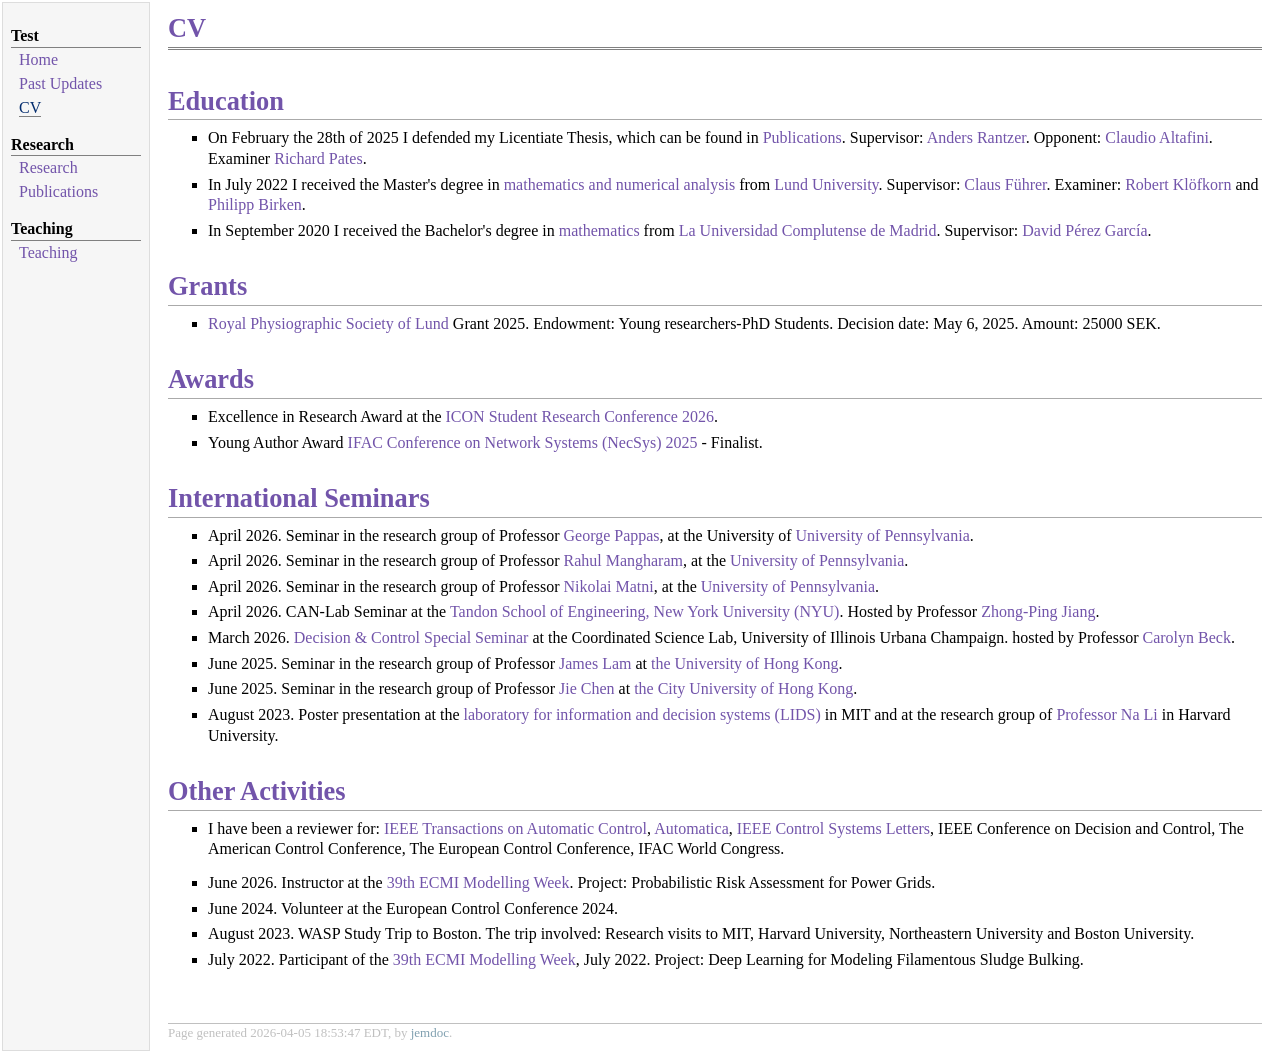
==== CV.html @ 325a510e "title fix" ====
<!DOCTYPE html PUBLIC "-//W3C//DTD XHTML 1.1//EN"
  "http://www.w3.org/TR/xhtml11/DTD/xhtml11.dtd">
<html xmlns="http://www.w3.org/1999/xhtml" xml:lang="en">
<head>
<meta name="generator" content="jemdoc, see http://jemdoc.jaboc.net/" />
<meta http-equiv="Content-Type" content="text/html;charset=utf-8" />
<link rel="stylesheet" href="jemdoc.css" type="text/css" />
<title>Alba Gurpegui - Academic Webpage</title>
</head>
<body>
<table summary="Table for page layout." id="tlayout">
<tr valign="top">
<td id="layout-menu">
<div class="menu-category">Test</div>
<div class="menu-item"><a href="/index.html">Home</a></div>
<div class="menu-item"><a href="/pastupdates.html">Past&nbsp;Updates</a></div>
<div class="menu-item"><a href="/CV.html" class="current">CV</a></div>
<div class="menu-category">Research</div>
<div class="menu-item"><a href="/research.html">Research</a></div>
<div class="menu-item"><a href="/publications.html">Publications</a></div>
<div class="menu-category">Teaching</div>
<div class="menu-item"><a href="/teaching.html">Teaching</a></div>
</td>
<td id="layout-content">
<div id="toptitle">
<h1>CV </h1>
</div>
<h1>Education</h1>
<ul>
<li><p>On February the 28th of 2025 I defended my Licentiate Thesis, which can be found in <a href="\publications.html">Publications</a>. 
Supervisor: <a href="https://www.control.lth.se/personnel/personnel/anders-rantzer/">Anders Rantzer</a>. Opponent: <a href="https://liu.se/en/employee/claal20">Claudio Altafini</a>. Examiner <a href="https://portal.research.lu.se/en/persons/richard-pates/">Richard Pates</a>.</p>
</li>
<li><p>In July 2022 I received the Master's degree in <a href="https://www.maths.lu.se/english/education/mathematics-masters-programme/">mathematics and numerical analysis</a> from <a href="https://www.lunduniversity.lu.se">Lund University</a>. 
Supervisor: <a href="https://www.maths.lu.se/english/research/staff/claus-fuhrer/">Claus Führer</a>. Examiner: <a href="https://portal.research.lu.se/en/persons/robert-kloefkorn/">Robert Klöfkorn</a> and <a href="https://www.maths.lu.se/english/research/staff/philipp-birken/">Philipp Birken</a>.</p>
</li>
<li><p>In September 2020 I received the Bachelor's degree in <a href="https://matematicas.ucm.es/estudios/grado-matematicas-plan">mathematics</a> from <a href="https://matematicas.ucm.es">La Universidad Complutense de Madrid</a>. Supervisor: <a href="https://www.ucm.es/mathqi/david-perez-garcia">David Pérez García</a>.</p>
</li>
</ul>
<h1>Grants</h1>
<ul>
<li><p><a href="https://www.fysiografen.se/en/">Royal Physiographic Society of Lund</a> Grant 2025. Endowment: Young researchers-PhD Students. Decision date: May 6, 2025. Amount: 25000 SEK.</p>
</li>
</ul>
<h1>Awards </h1>
<ul>
<li><p>Excellence in Research Award at the <a href="https://purdue-icon-src.github.io/index.html">ICON Student Research Conference 2026</a>.</p>
</li>
<li><p>Young Author Award <a href="https://necsys25.org">IFAC Conference on Network Systems (NecSys) 2025</a> - Finalist. </p>
</li>
</ul>
<h1>International Seminars</h1>
<ul>
<li><p>April 2026. Seminar in the research group of Professor <a href="https://www.georgejpappas.org">George Pappas</a>, at the University of <a href="https://www.upenn.edu">University of Pennsylvania</a>. </p>
</li>
<li><p>April 2026. Seminar in the research group of Professor <a href="https://directory.seas.upenn.edu/rahul-mangharam/">Rahul Mangharam</a>, at the <a href="https://www.upenn.edu">University of Pennsylvania</a>. </p>
</li>
<li><p>April 2026. Seminar in the research group of Professor <a href="https://nikolaimatni.github.io">Nikolai Matni</a>, at the <a href="https://www.upenn.edu">University of Pennsylvania</a>. </p>
</li>
<li><p>April 2026. CAN-Lab Seminar at the <a href="https://engineering.nyu.edu">Tandon School of Engineering, New York University (NYU)</a>. Hosted by Professor <a href="https://engineering.nyu.edu/faculty/zhong-ping-jiang">Zhong-Ping Jiang</a>.</p>
</li>
<li><p>March 2026. <a href="https://calendars.illinois.edu/detail/6991/33548097">Decision &amp; Control Special Seminar</a> at the Coordinated Science Lab, University of Illinois Urbana Champaign. 
hosted by Professor <a href="https://ise.illinois.edu/directory/profile/beck3">Carolyn Beck</a>.</p>
</li>
<li><p>June 2025. Seminar in the research group of Professor <a href="https://meweb.hku.hk/jlam/">James Lam</a> at <a href="https://www.hku.hk">the University of Hong Kong</a>. </p>
</li>
<li><p>June 2025. Seminar in the research group of Professor <a href="https://www.ee.cityu.edu.hk/~jchen/Biography.html">Jie Chen</a> at <a href="https://www.cityu.edu.hk">the City University of Hong Kong</a>.</p>
</li>
<li><p>August 2023. Poster presentation at the <a href="https://lids.mit.edu">laboratory for information and decision systems (LIDS)</a> in MIT and at the research group of <a href="https://nali.seas.harvard.edu">Professor Na Li</a> in Harvard University.</p>
</li>
</ul>
<h1>Other Activities</h1>
<ul>
<li><p>I have been a reviewer for: <a href="https://www.ieeecss.org/publication/transactions-automatic-control">IEEE Transactions on Automatic Control</a>, <a href="https://www.sciencedirect.com/journal/automatica">Automatica</a>,
<a href="https://www.ieeecss.org/publication/ieee-control-systems-letters">IEEE Control Systems Letters</a>, IEEE Conference on Decision and Control,
The American Control Conference, The European Control Conference, IFAC World Congress.</p>
</li>
</ul>
<ul>
<li><p>June 2026. Instructor at the <a href="https://sites.google.com/view/ecmimw2026/home">39th ECMI Modelling Week</a>. Project: Probabilistic Risk Assessment for Power Grids.</p>
</li>
<li><p>June 2024. Volunteer at the European Control Conference 2024.</p>
</li>
<li><p>August 2023. WASP Study Trip to Boston. The trip involved: Research visits to MIT, Harvard University, Northeastern University and Boston University.</p>
</li>
<li><p>July 2022. Participant of the <a href="https://ecmimw2022.di.univr.it">39th ECMI Modelling Week</a>, July 2022. Project: Deep Learning for Modeling Filamentous Sludge Bulking.</p>
</li>
</ul>
<div id="footer">
<div id="footer-text">
Page generated 2026-04-05 18:53:47 EDT, by <a href="http://jemdoc.jaboc.net/">jemdoc</a>.
</div>
</div>
</td>
</tr>
</table>
<!-- This script will be injected in the pages of the site to collect visiting info fpr Google analytics.-->
<!-- Use your GoogleAnalytics ID, update the following code and the MY_ID with yours (used two times.)  -->
<script async src="https://www.googletagmanager.com/gtag/js?id=MY_ID"></script>
<script>
  window.dataLayer = window.dataLayer || [];
  function gtag(){dataLayer.push(arguments);}
  gtag('js', new Date());
  gtag('config', 'MY_ID');
</script>
</body>
</html>
---- jemdoc.css ----
/* Css for the TABLE in research page */
#TABLE_HOME_HEAD {
	border-width: 0px;
	border-style: none;
	width: 100%;
}

#TABLE_HOME_HEAD td { 
	border-width: 0px;
	padding-left: 0px;
	border-style: none;	
	text-align: left;
	vertical-align: top;
	width: 100%;
}

#TABLE_HOME_HEAD tbody tr td:nth-child(1) {
	width: 100%;
}
/* Specific css for tables in members page */
#TABLE_MEMBERS {
	border-color: gray;
	border-width: 1px;
}

#TABLE_MEMBERS tr.r1 { 
	font-weight: bold; 
	background-color: #cfb0ff;
}
#TABLE_MEMBERS td { 
    text-align: left;
}

#TABLE_MEMBERS tbody tr td:nth-child(1) {
	width: 15em;
	min-width: 15em;
	max-width: 15em;
	word-break: break-all;
}

#TABLE_MEMBERS tbody tr td:nth-child(2) {
	width:14em;
	min-width: 14em;
	max-width: 14em;
	word-break: break-all;
}

#TABLE_MEMBERS tbody tr td:nth-child(3) {
	min-width: 8em;
	word-break: break-all;
	/*font-family: 'Times New Roman', Times, serif;*/
}


/* Css for the TABLE in contacts page */
#TABLE_CONTACTS {
	border-width: 0px;
	border-style: none;
}

#TABLE_CONTACTS td { 
	border-width: 0px;
	border-style: none;	
	text-align: left;
	vertical-align: top;
}

/* Css for the TABLE in research page */
#TABLE_RESEARCH {
	border-width: 0px;
	border-style: none;
}

#TABLE_RESEARCH td { 
	border-width: 0px;
	border-style: none;	
	text-align: justify;
	vertical-align: top;
}

#TABLE_RESEARCH tbody tr td:nth-child(1) {
	width: 100%;
}

/* Css for the popup in news page */
.popup {
	position: absolute;
	width: 50%;
	height: 20%;
	z-index: 15;
	top: 25%;
	left: 25%;
	background: transparent;
  }
  
  /* The actual popup */
  .popup .popuptext {
	visibility: hidden;
	background-color: #555;
	color: #fff;
	text-align: left;
	border-radius: 4px;
	padding: 8px 8px;
	z-index: 1;
  }
  
  /* Popup arrow */
  .popup .popuptext::after {
	position: absolute;
	border-width: 5px;
	border-style: solid;
  }
  
  /* Toggle this class - hide and show the popup */
  .popup .show {
	visibility: visible;
	-webkit-animation: fadeIn 1s;
	animation: fadeIn 1s;
  }
  
  /* Add animation (fade in the popup) */
  @-webkit-keyframes fadeIn {
	from {opacity: 0;} 
	to {opacity: 1;}
  }
  
  @keyframes fadeIn {
	from {opacity: 0;}
	to {opacity:1 ;}
  }


/* Default css file for jemdoc. */
table#tlayout {
    border: none;
    border-collapse: separate;
	background: white;
	width: 100%;
}

body {
	background: white;
	font-family: Georgia, serif;
	padding-bottom: 8px;
	margin: 0;
}

#layout-menu {
	background: #f6f6f6;
	border: 1px solid #dddddd;
	padding-top: 0.5em;
	padding-left: 8px;
	padding-right: 8px;
	font-size: 1.0em;
	width: 130px;
	white-space: nowrap;
    text-align: left;
    vertical-align: top;
}

#layout-menu td {
	background: #f4f4f4;
    vertical-align: top;
}

#layout-content {
	padding-top: 0.0em;
	padding-left: 1.0em;
	padding-right: 1.0em;
    border: none;
    background: white;
    text-align: left;
    vertical-align: top;
}

#layout-menu a {
	line-height: 1.5em;
	margin-left: 0.5em;
}

tt {
    background: #ffffdd;
}

pre, tt {
	font-size: 90%;
	font-family: monaco, monospace;
}

a, a > tt {
	/* color: #224b8d; */
	color: #7254aa;
	text-decoration: none;
}

a:hover {
	border-bottom: 1px gray dotted;
}

#layout-menu a.current:link, #layout-menu a.current:visited {
	color: #022b6d;
	border-bottom: 1px gray solid;
}
#layout-menu a:link, #layout-menu a:visited, #layout-menu a:hover {
	/* color: #527bbd; */
	color: #7254aa;
	text-decoration: none;
}
#layout-menu a:hover {
	text-decoration: none;
}

div.menu-category {
	border-bottom: 1px solid gray;
	margin-top: 0.8em;
	padding-top: 0.2em;
	padding-bottom: 0.1em;
	font-weight: bold;
}

div.menu-item {
	padding-left: 16px;
	text-indent: -16px;
}

div#toptitle {
	padding-bottom: 0.2em;
	margin-bottom: 1.5em;
	border-bottom: 3px double gray;
}

/* Reduce space if we begin the page with a title. */
div#toptitle + h2, div#toptitle + h3 {
	margin-top: -0.7em;
}

div#subtitle {
	margin-top: 0.0em;
	margin-bottom: 0.0em;
	padding-top: 0em;
	padding-bottom: 0.1em;
}

em {
	font-style: italic;
}

strong {
	font-weight: bold;
}


h1, h2, h3 {
	/* color: #527bbd; */
	color: #7254aa;
	margin-top: 0.7em;
	margin-bottom: 0.3em;
	padding-bottom: 0.2em;
	line-height: 1.0;
	padding-top: 0.5em;
	border-bottom: 1px solid #aaaaaa;
}

h1 {
	font-size: 165%;
}

h2 {
	padding-top: 0.8em;
	font-size: 125%;
}

h2 + h3 {
    padding-top: 0.2em;
}

h3 {
	font-size: 110%;
	border-bottom: none;
}

p {
	margin-top: 0.0em;
	margin-bottom: 0.8em;
	padding: 0;
	line-height: 1.3;
}

pre {
	padding: 0;
	margin: 0;
}

div#footer {
	font-size: small;
	border-top: 1px solid #c0c0c0;
	padding-top: 0.1em;
	margin-top: 4.0em;
	color: #c0c0c0;
}

div#footer a {
	color: #80a0b0;
}

div#footer-text {
	float: left;
	padding-bottom: 8px;
}

ul, ol, dl {
	margin-top: 0.2em;
	padding-top: 0;
	margin-bottom: 0.8em;
}

dt {
	margin-top: 0.5em;
	margin-bottom: 0;
}

dl {
	margin-left: 20px;
}

dd {
	color: #222222;
}

dd > *:first-child {
	margin-top: 0;
}

ul {
	list-style-position: outside;
	list-style-type: square;
}

p + ul, p + ol {
	margin-top: -0.5em;
}

li ul, li ol {
	margin-top: -0.3em;
}

ol {
	list-style-position: outside;
	list-style-type: decimal;
}

li p, dd p {
	margin-bottom: 0.3em;
}


ol ol {
	list-style-type: lower-alpha;
}

ol ol ol {
	list-style-type: lower-roman;
}

p + div.codeblock {
	margin-top: -0.6em;
}

div.codeblock, div.infoblock {
	margin-right: 0%;
	margin-top: 1.2em;
	margin-bottom: 1.3em;
}

div.blocktitle {
	font-weight: bold;
	color: #cd7b62;
	margin-top: 1.2em;
	margin-bottom: 0.1em;
}

div.blockcontent {
	border: 1px solid silver;
	padding: 0.3em 0.5em;
}

div.infoblock > div.blockcontent {
	background: #ffffee;
}

div.blockcontent p + ul, div.blockcontent p + ol {
	margin-top: 0.4em;
}

div.infoblock p {
	margin-bottom: 0em;
}

div.infoblock li p, div.infoblock dd p {
	margin-bottom: 0.5em;
}

div.infoblock p + p {
	margin-top: 0.8em;
}

div.codeblock > div.blockcontent {
	background: #f6f6f6;
}

span.pycommand {
	color: #000070;
}

span.statement {
	color: #008800;
}
span.builtin {
	color: #000088;
}
span.special {
	color: #990000;
}
span.operator {
	color: #880000;
}
span.error {
	color: #aa0000;
}
span.comment, span.comment > *, span.string, span.string > * {
	color: #606060;
}

@media print {
	#layout-menu { display: none; }
}

#fwtitle {
	margin: 2px;
}

#fwtitle #toptitle {
	padding-left: 0.5em;
	margin-bottom: 0.5em;
}

#layout-content h1:first-child, #layout-content h2:first-child, #layout-content h3:first-child {
	margin-top: -0.7em;
}

div#toptitle h1, #layout-content div#toptitle h1 {
	margin-bottom: 0.0em;
	padding-bottom: 0.1em;
	padding-top: 0;
	margin-top: 0.5em;
	border-bottom: none;
}

img.eq {
	padding: 0;
	padding-left: 0.1em;
	padding-right: 0.1em;
	margin: 0;
}

img.eqwl {
	padding-left: 2em;
	padding-top: 0.6em;
	padding-bottom: 0.2em;
	margin: 0;
}

table {
    border: 2px solid black;
    border-collapse: collapse;
}

td {
    padding: 2px;
    padding-left: 0.5em;
    padding-right: 0.5em;
    text-align: center;
    border: 1px solid gray;
}

table + table {
    margin-top: 1em;
}

tr.heading {
    font-weight: bold;
    border-bottom: 2px solid black;
}

img {
    border: none;
}

table.imgtable, table.imgtable td {
    border: none;
    text-align: left;
}

/* extra y MK */

.pointer {cursor: pointer;}
.float {float: left;}
.padright10px {padding-right: 10px;}
.center {
	display: block;
	margin-left: auto;
	margin-right: auto;
  }
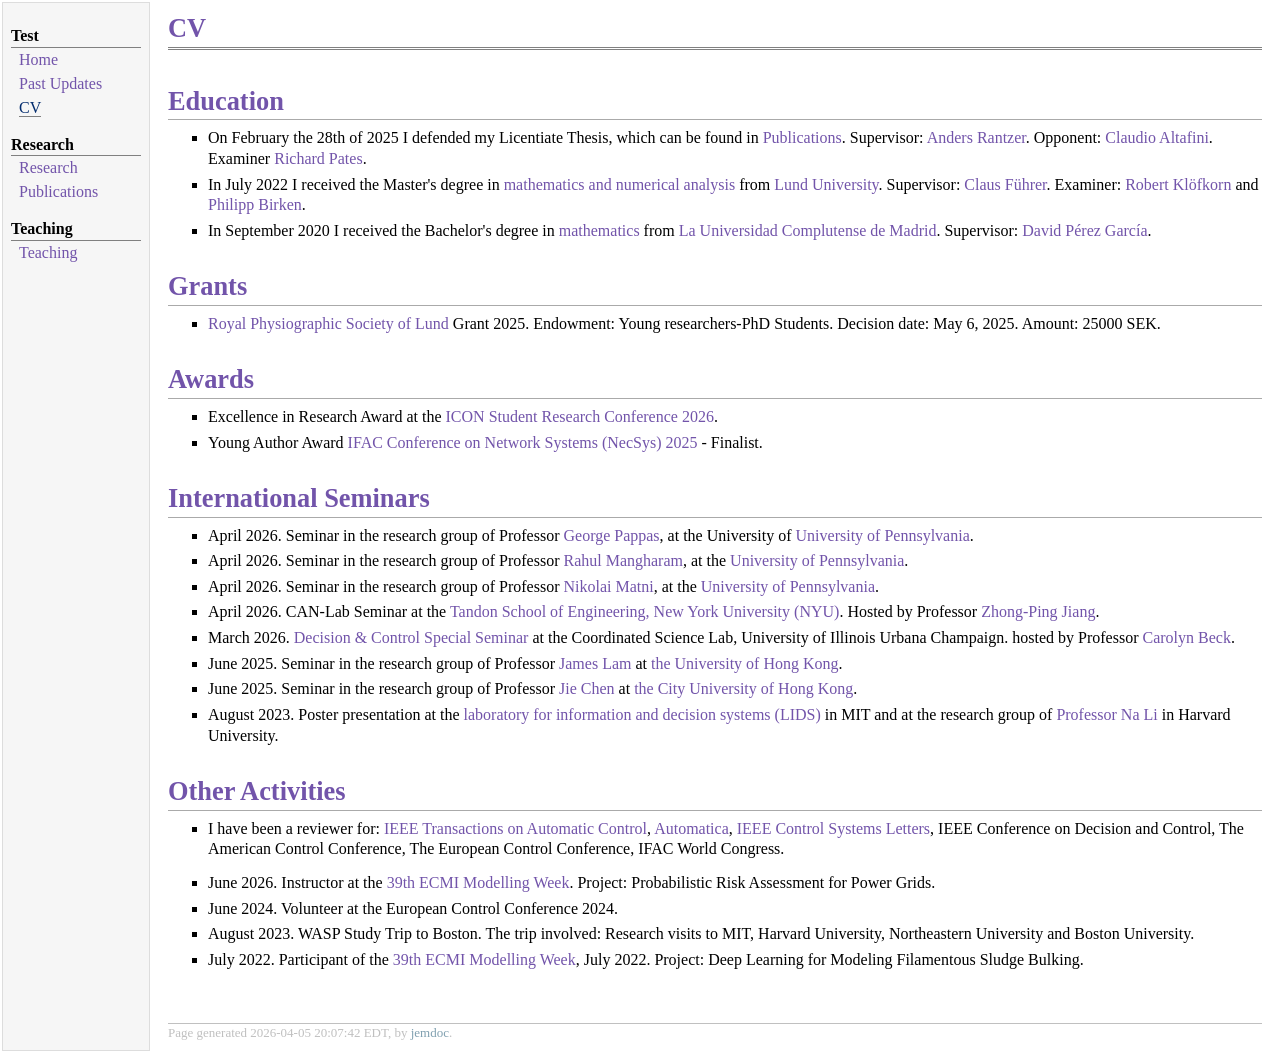
==== commit b277b1ef: "changes pic 1" ====
--- a/CV.html
+++ b/CV.html
@@ -112,7 +112,7 @@
 </ul>
 <div id="footer">
 <div id="footer-text">
-Page generated 2026-04-05 18:53:47 EDT, by <a href="http://jemdoc.jaboc.net/">jemdoc</a>.
+Page generated 2026-04-05 20:07:42 EDT, by <a href="http://jemdoc.jaboc.net/">jemdoc</a>.
 </div>
 </div>
 </td>
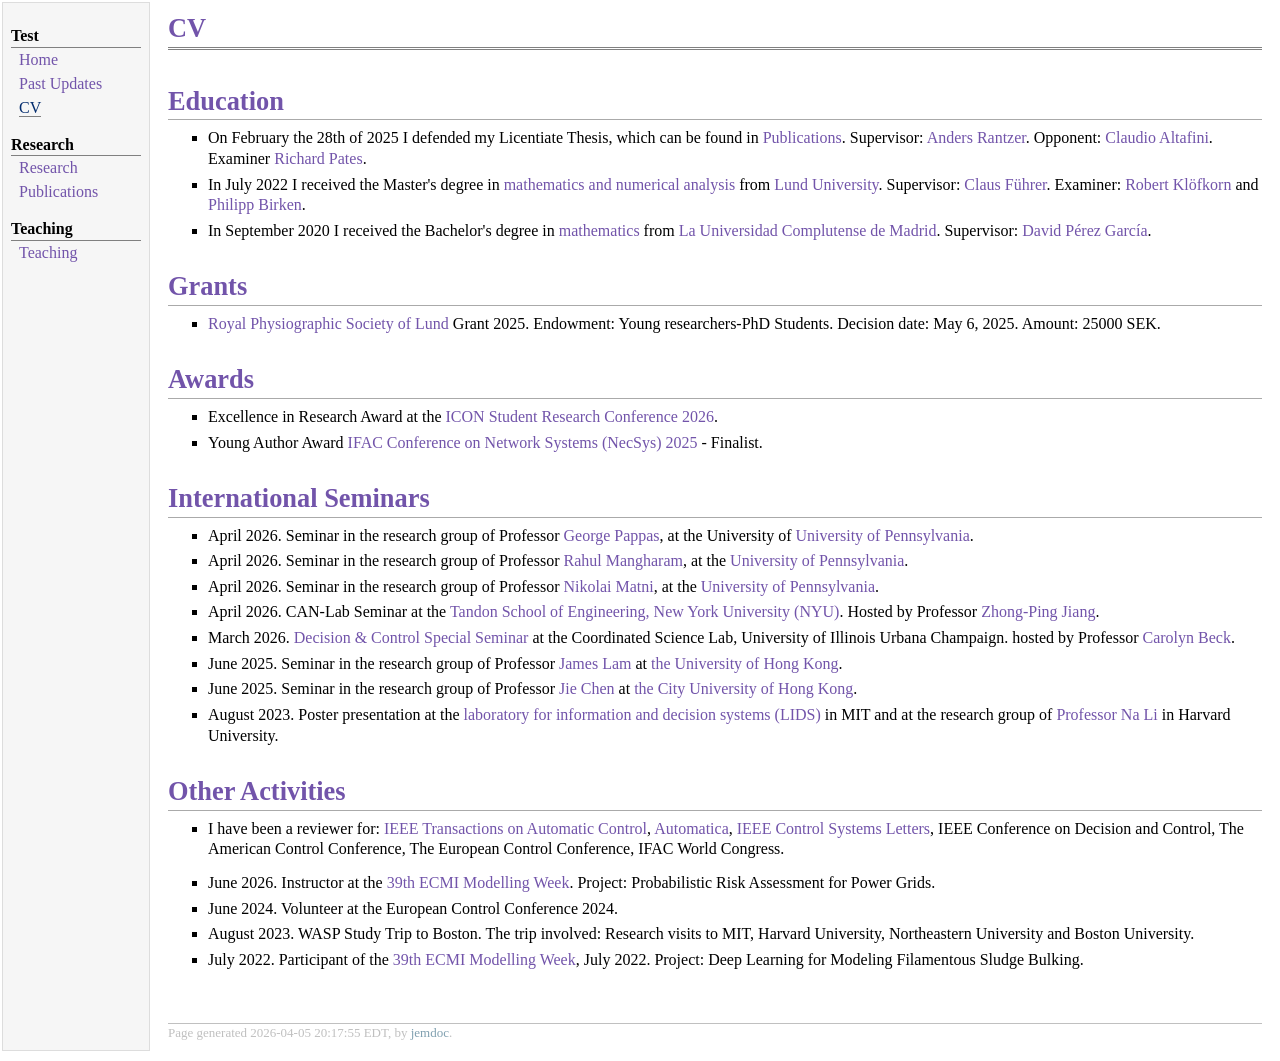
==== commit 367d5b95: "eimages 2" ====
--- a/CV.html
+++ b/CV.html
@@ -112,7 +112,7 @@
 </ul>
 <div id="footer">
 <div id="footer-text">
-Page generated 2026-04-05 20:07:42 EDT, by <a href="http://jemdoc.jaboc.net/">jemdoc</a>.
+Page generated 2026-04-05 20:17:55 EDT, by <a href="http://jemdoc.jaboc.net/">jemdoc</a>.
 </div>
 </div>
 </td>
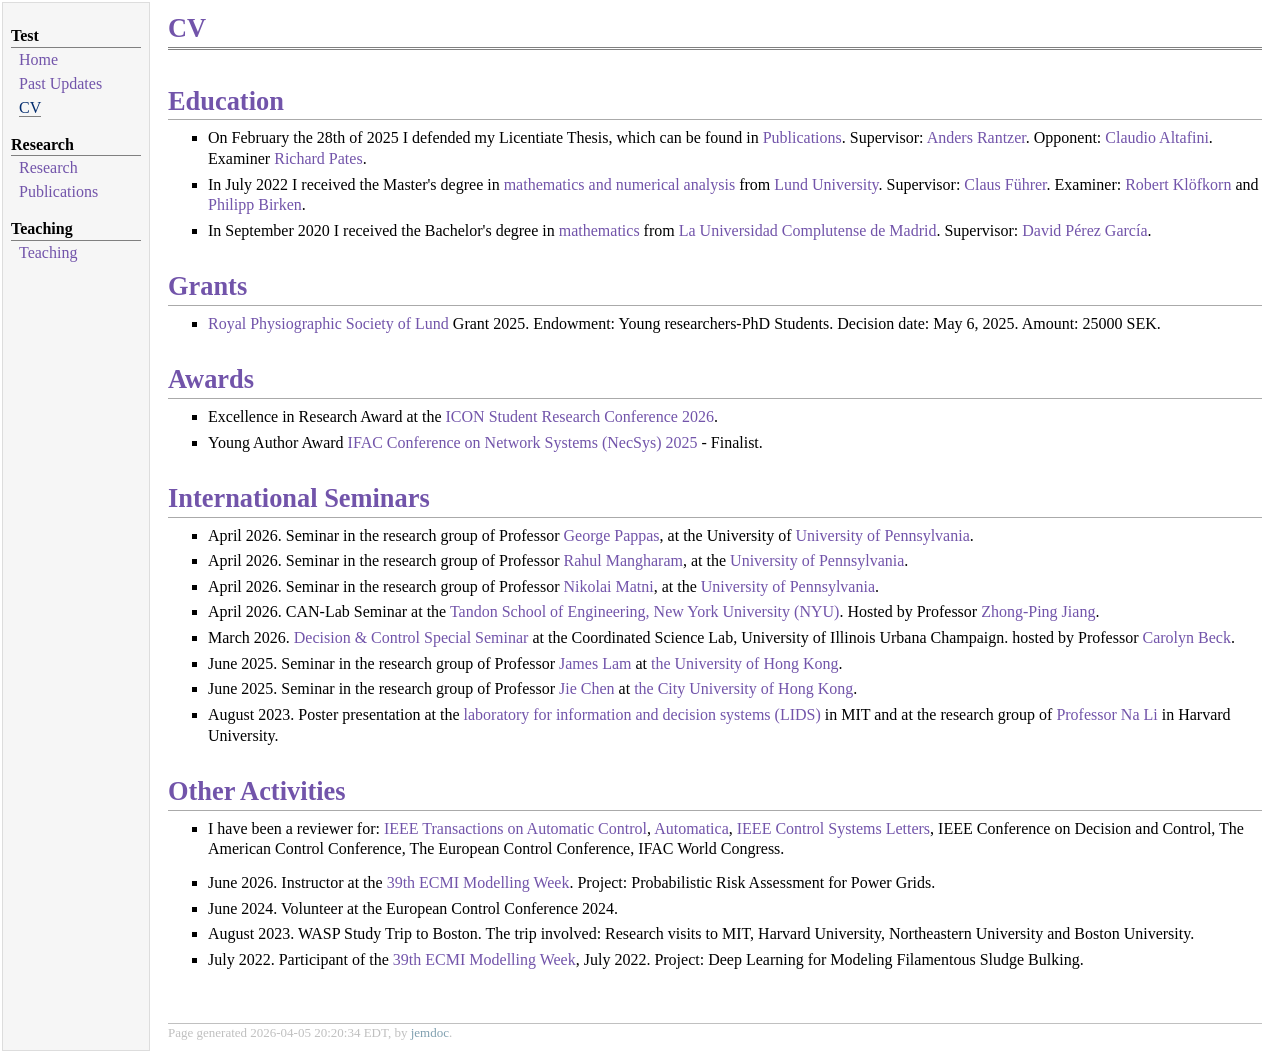
==== commit 4a824767: "images final fix today" ====
--- a/CV.html
+++ b/CV.html
@@ -112,7 +112,7 @@
 </ul>
 <div id="footer">
 <div id="footer-text">
-Page generated 2026-04-05 20:17:55 EDT, by <a href="http://jemdoc.jaboc.net/">jemdoc</a>.
+Page generated 2026-04-05 20:20:34 EDT, by <a href="http://jemdoc.jaboc.net/">jemdoc</a>.
 </div>
 </div>
 </td>
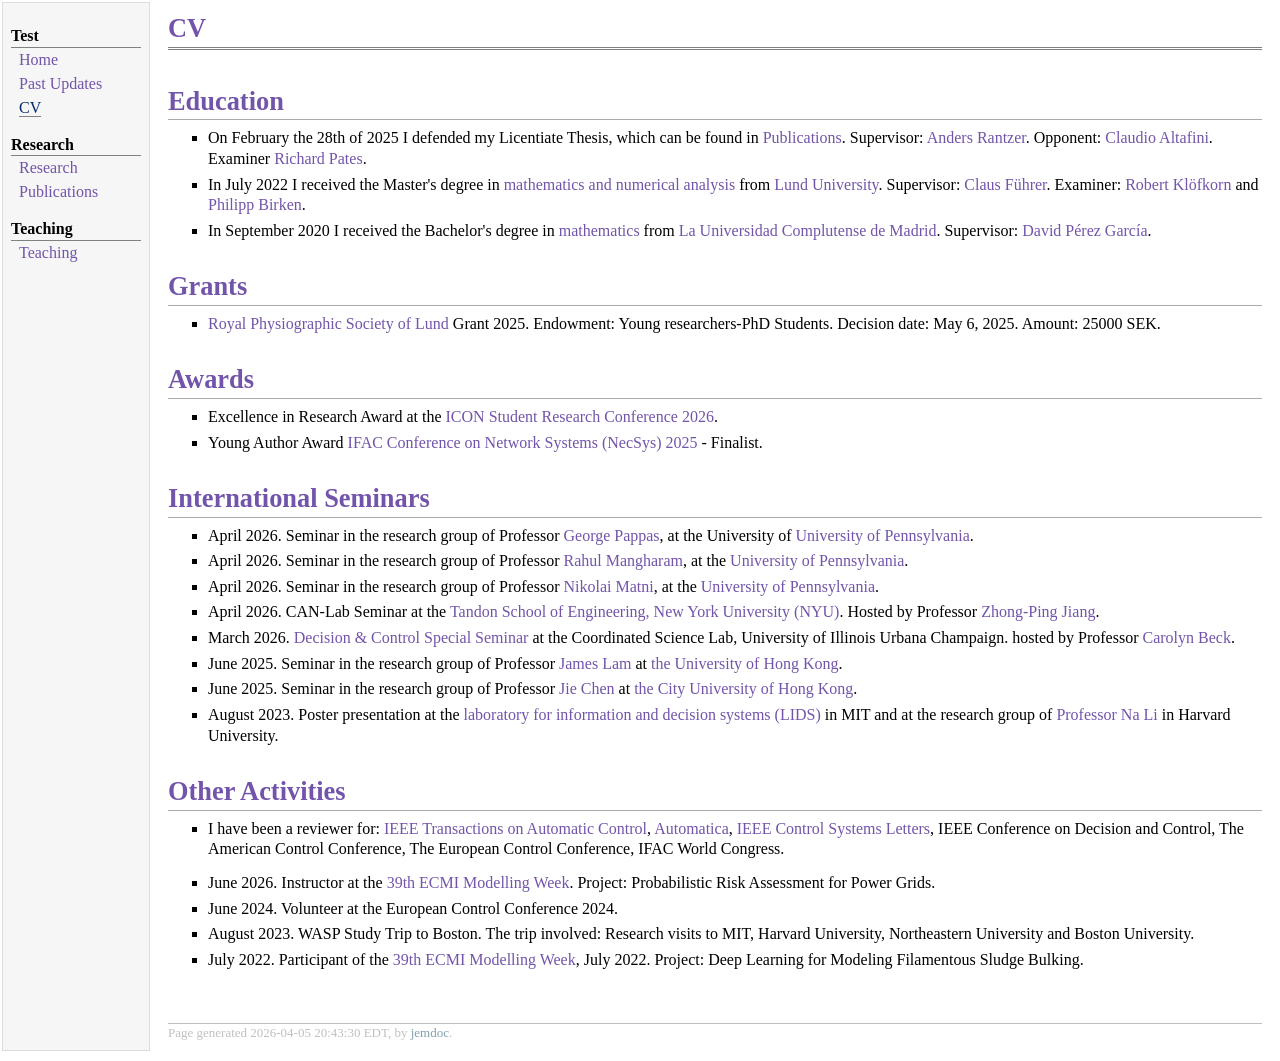
==== commit 9d933ef0: "update" ====
--- a/CV.html
+++ b/CV.html
@@ -112,7 +112,7 @@
 </ul>
 <div id="footer">
 <div id="footer-text">
-Page generated 2026-04-05 20:20:34 EDT, by <a href="http://jemdoc.jaboc.net/">jemdoc</a>.
+Page generated 2026-04-05 20:43:30 EDT, by <a href="http://jemdoc.jaboc.net/">jemdoc</a>.
 </div>
 </div>
 </td>
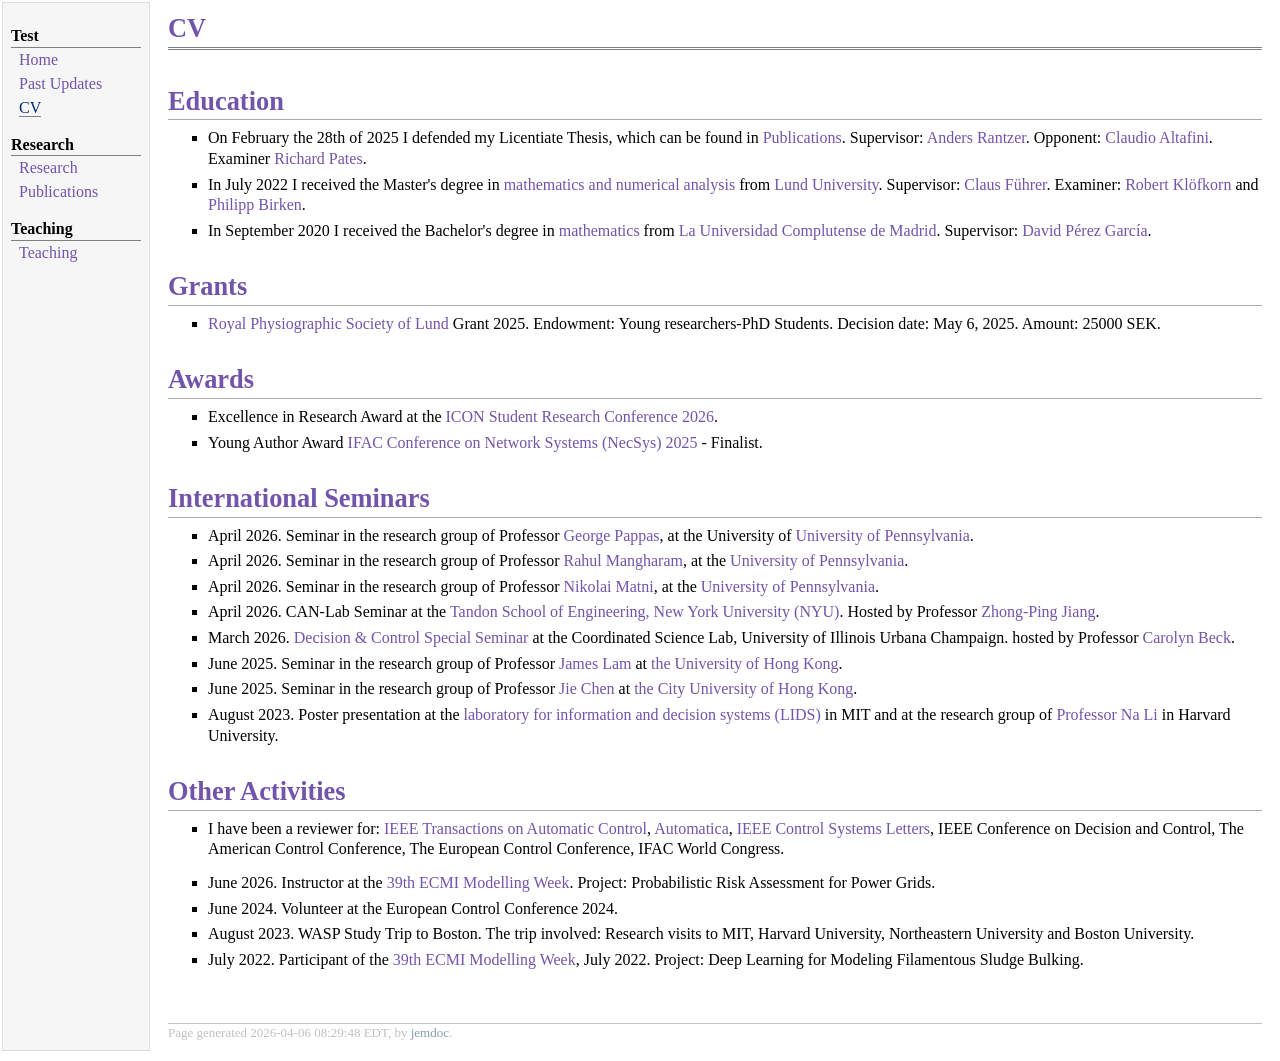
==== commit a56d4136: "typo" ====
--- a/CV.html
+++ b/CV.html
@@ -112,7 +112,7 @@
 </ul>
 <div id="footer">
 <div id="footer-text">
-Page generated 2026-04-05 20:43:30 EDT, by <a href="http://jemdoc.jaboc.net/">jemdoc</a>.
+Page generated 2026-04-06 08:29:48 EDT, by <a href="http://jemdoc.jaboc.net/">jemdoc</a>.
 </div>
 </div>
 </td>
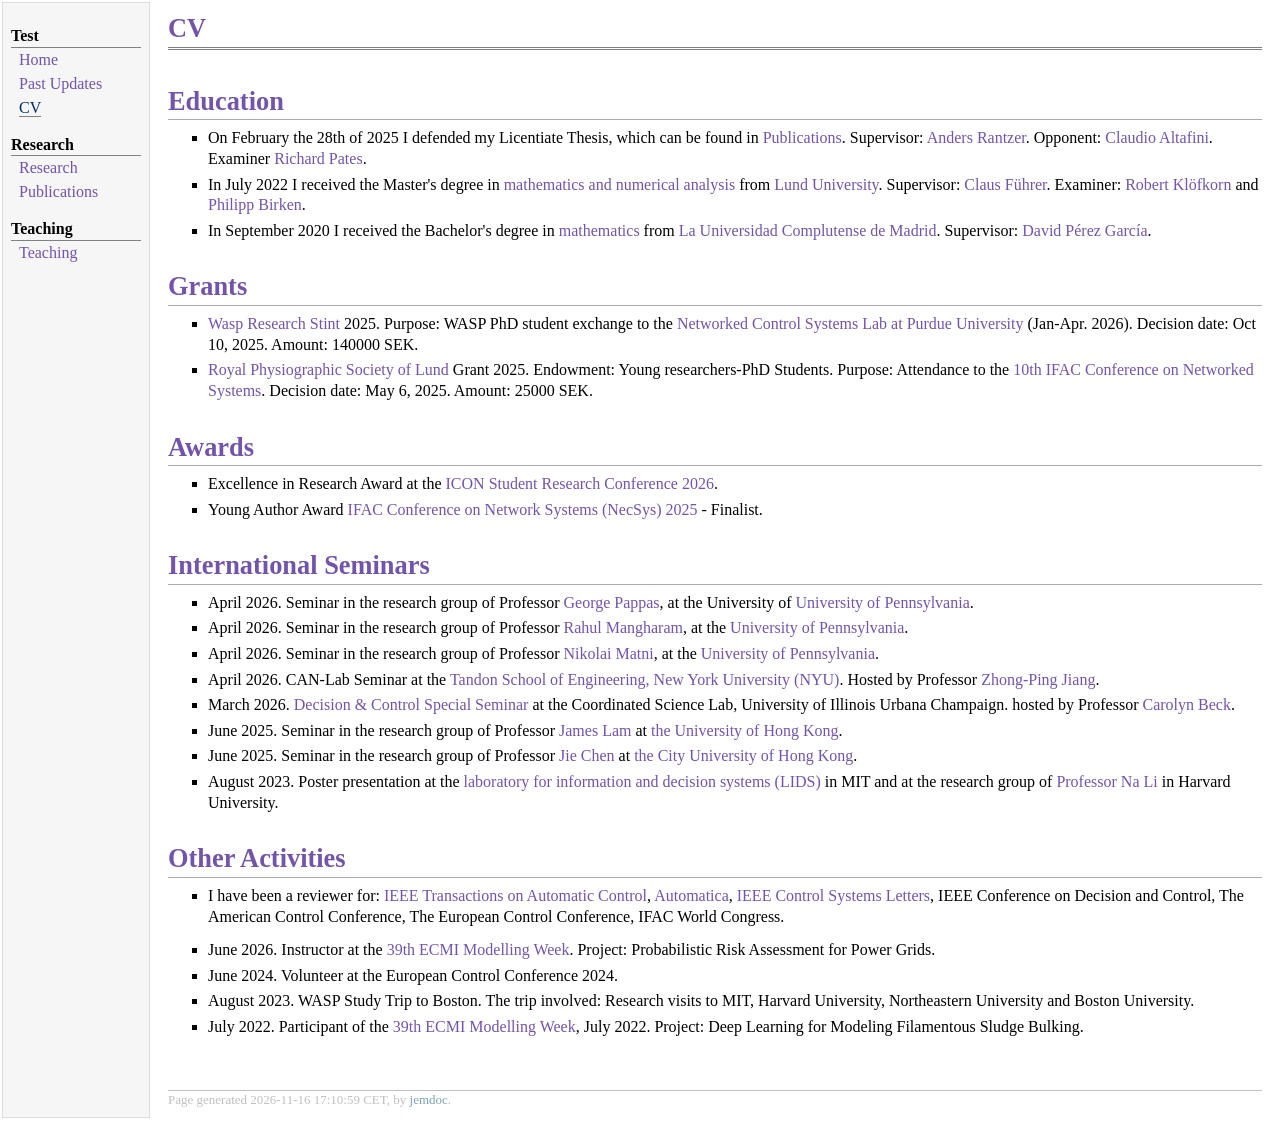
==== commit fb7149fc: "update" ====
--- a/CV.html
+++ b/CV.html
@@ -44,7 +44,10 @@
 <h1>Grants </h1>
 <ul>
-<li><p><a href="https://www.fysiografen.se/en/">Royal Physiographic Society of Lund</a> Grant 2025. Endowment: Young researchers-PhD Students. Decision date: May 6, 2025. Amount: 25000 SEK.+<li><p><a href="https://wasp-sweden.org/graduate-school/internationalization/study-stint-abroad/">Wasp Research Stint</a> 2025. Purpose: WASP PhD student exchange to the <a href="https://networked-control-systems-lab.github.io/?_ga=2.5119798.467045191.1794845396-16957568.1794845395">Networked Control Systems Lab at Purdue University</a> (Jan-Apr. 2026). Decision date: Oct 10, 2025. Amount: 140000 SEK.+</p>
+</li>
+<li><p><a href="https://www.fysiografen.se/en/">Royal Physiographic Society of Lund</a> Grant 2025. Endowment: Young researchers-PhD Students. Purpose: Attendance to the <a href="https://necsys25.org">10th IFAC Conference on Networked Systems</a>. Decision date: May 6, 2025. Amount: 25000 SEK. </p>
 </li>
 </ul>
@@ -112,7 +115,7 @@
 </ul>
 <div id="footer">
 <div id="footer-text">
-Page generated 2026-04-06 08:29:48 EDT, by <a href="http://jemdoc.jaboc.net/">jemdoc</a>.
+Page generated 2026-11-16 17:10:59 CET, by <a href="http://jemdoc.jaboc.net/">jemdoc</a>.
 </div>
 </div>
 </td>
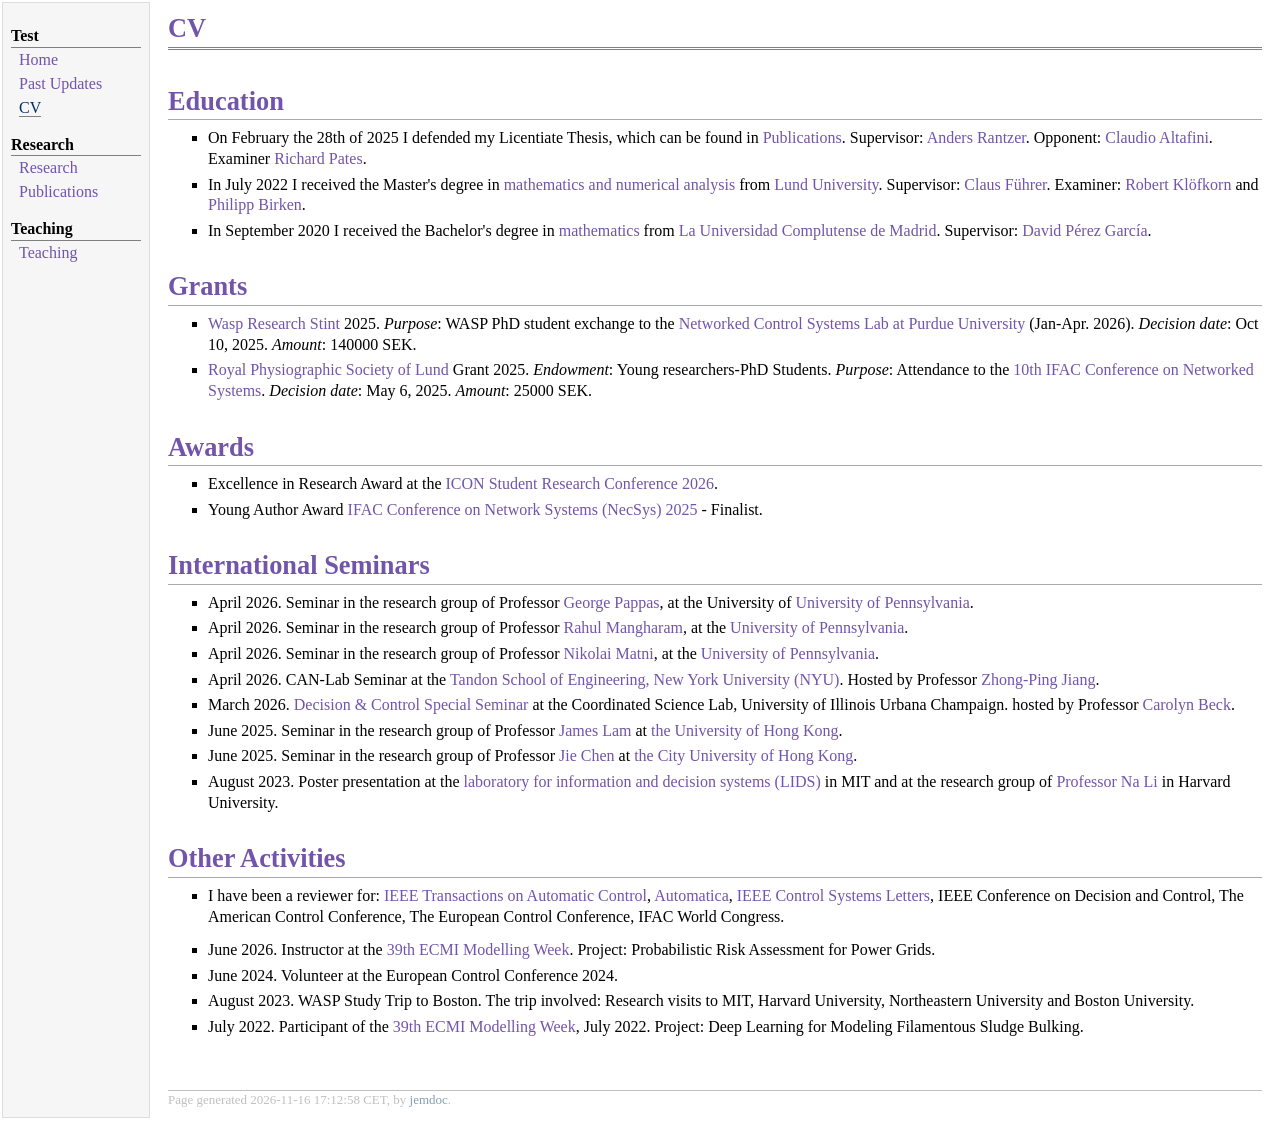
==== commit e06385b6: "up" ====
--- a/CV.html
+++ b/CV.html
@@ -44,10 +44,10 @@
 <h1>Grants </h1>
 <ul>
-<li><p><a href="https://wasp-sweden.org/graduate-school/internationalization/study-stint-abroad/">Wasp Research Stint</a> 2025. Purpose: WASP PhD student exchange to the <a href="https://networked-control-systems-lab.github.io/?_ga=2.5119798.467045191.1794845396-16957568.1794845395">Networked Control Systems Lab at Purdue University</a> (Jan-Apr. 2026). Decision date: Oct 10, 2025. Amount: 140000 SEK.+<li><p><a href="https://wasp-sweden.org/graduate-school/internationalization/study-stint-abroad/">Wasp Research Stint</a> 2025. <i>Purpose</i>: WASP PhD student exchange to the <a href="https://networked-control-systems-lab.github.io/?_ga=2.5119798.467045191.1794845396-16957568.1794845395">Networked Control Systems Lab at Purdue University</a> (Jan-Apr. 2026). <i>Decision date</i>: Oct 10, 2025. <i>Amount</i>: 140000 SEK. </p>
 </li>
-<li><p><a href="https://www.fysiografen.se/en/">Royal Physiographic Society of Lund</a> Grant 2025. Endowment: Young researchers-PhD Students. Purpose: Attendance to the <a href="https://necsys25.org">10th IFAC Conference on Networked Systems</a>. Decision date: May 6, 2025. Amount: 25000 SEK.+<li><p><a href="https://www.fysiografen.se/en/">Royal Physiographic Society of Lund</a> Grant 2025. <i>Endowment</i>: Young researchers-PhD Students. <i>Purpose</i>: Attendance to the <a href="https://necsys25.org">10th IFAC Conference on Networked Systems</a>. <i>Decision date</i>: May 6, 2025. <i>Amount</i>: 25000 SEK. </p>
 </li>
 </ul>
@@ -115,7 +115,7 @@
 </ul>
 <div id="footer">
 <div id="footer-text">
-Page generated 2026-11-16 17:10:59 CET, by <a href="http://jemdoc.jaboc.net/">jemdoc</a>.
+Page generated 2026-11-16 17:12:58 CET, by <a href="http://jemdoc.jaboc.net/">jemdoc</a>.
 </div>
 </div>
 </td>
